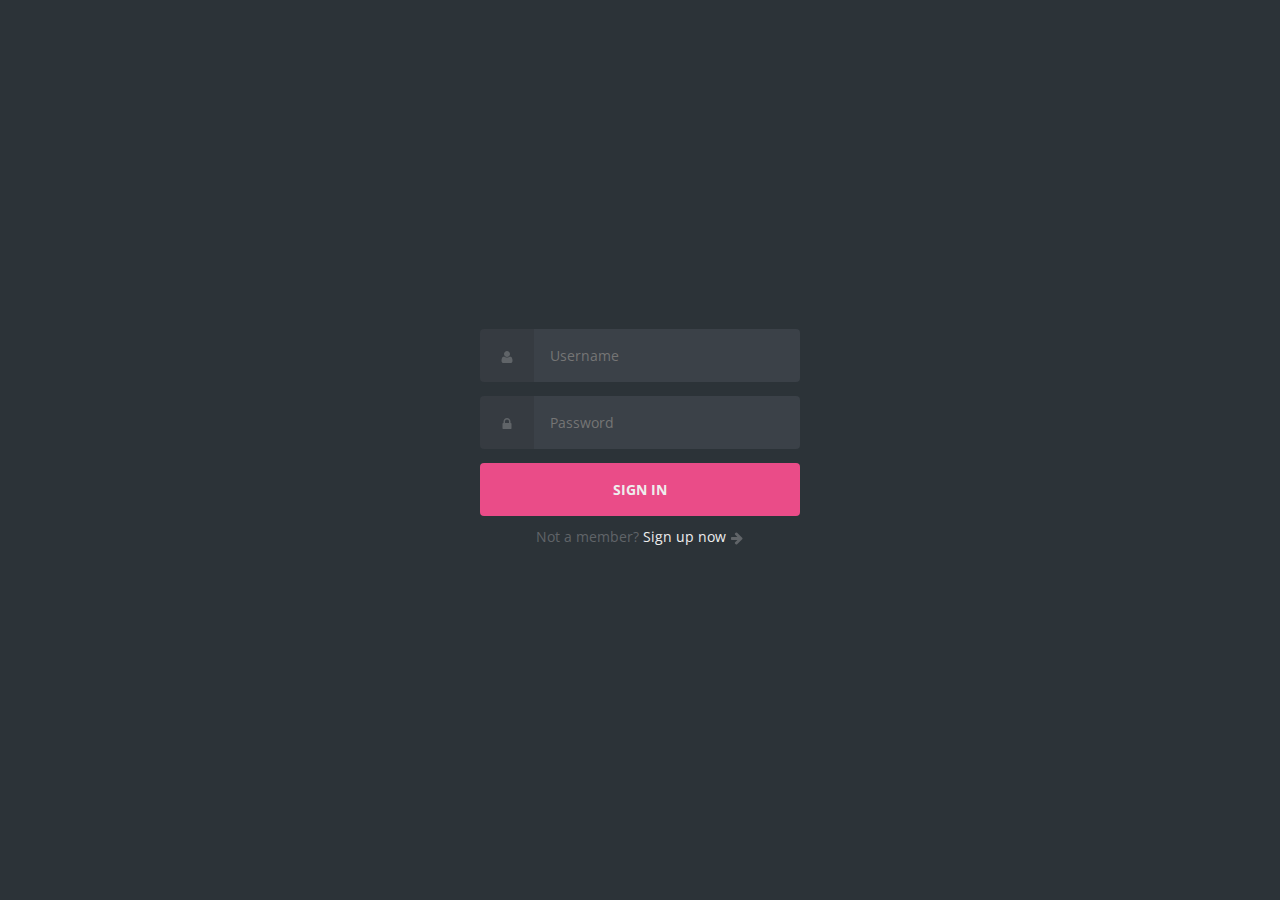
==== signin/index.html @ d94f4ae7 "Add files via upload" ====
<!DOCTYPE html>
<html lang="en">

<head>
  <meta charset="UTF-8">
	<meta http-equiv="X-UA-Compatible" content="IE=edge">

	<meta name="viewport" content="width=device-width">
  <title>Panel</title>
  <link href="https://fonts.googleapis.com/css?family=Open+Sans:400,700" rel="stylesheet">
  <link rel="stylesheet" href="../style.css">
  <script src="https://code.jquery.com/jquery-3.5.0.js"></script>
</head>

<body>
  <!-- partial:index.partial.html -->

  <body class="align">
    
    <div  class="grid">
      <div id="result"></div>
      <div id="hideme">
      <form action="http://localhost:3000/api/auth/auth" id="searchForm" class="form login">
  
        <div class="form__field">
          <label for="login__username"><svg class="icon">
              <use xlink:href="#icon-user"></use>
            </svg><span class="hidden">Username</span></label>
          <input autocomplete="username" id="login__username" type="text" name="user" class="form__input"
            placeholder="Username" required>
        </div>

        <div class="form__field">
          <label for="login__password"><svg class="icon">
              <use xlink:href="#icon-lock"></use>
            </svg><span class="hidden">Password</span></label>
          <input id="login__password" type="password" name="password" class="form__input" placeholder="Password"
            required>
        </div>

        <div class="form__field">
          <input type="submit" value="Sign In">
        </div>

      </form>

      <p class="text--center">Not a member? <a href="../signup/">Sign up now</a> <svg class="icon">
          <use xlink:href="#icon-arrow-right"></use>
        </svg></p>
      </div>
    </div>

    <svg xmlns="http://www.w3.org/2000/svg" class="icons">
      <symbol id="icon-arrow-right" viewBox="0 0 1792 1792">
        <path
          d="M1600 960q0 54-37 91l-651 651q-39 37-91 37-51 0-90-37l-75-75q-38-38-38-91t38-91l293-293H245q-52 0-84.5-37.5T128 1024V896q0-53 32.5-90.5T245 768h704L656 474q-38-36-38-90t38-90l75-75q38-38 90-38 53 0 91 38l651 651q37 35 37 90z" />
      </symbol>
      <symbol id="icon-lock" viewBox="0 0 1792 1792">
        <path
          d="M640 768h512V576q0-106-75-181t-181-75-181 75-75 181v192zm832 96v576q0 40-28 68t-68 28H416q-40 0-68-28t-28-68V864q0-40 28-68t68-28h32V576q0-184 132-316t316-132 316 132 132 316v192h32q40 0 68 28t28 68z" />
      </symbol>
      <symbol id="icon-user" viewBox="0 0 1792 1792">
        <path
          d="M1600 1405q0 120-73 189.5t-194 69.5H459q-121 0-194-69.5T192 1405q0-53 3.5-103.5t14-109T236 1084t43-97.5 62-81 85.5-53.5T538 832q9 0 42 21.5t74.5 48 108 48T896 971t133.5-21.5 108-48 74.5-48 42-21.5q61 0 111.5 20t85.5 53.5 62 81 43 97.5 26.5 108.5 14 109 3.5 103.5zm-320-893q0 159-112.5 271.5T896 896 624.5 783.5 512 512t112.5-271.5T896 128t271.5 112.5T1280 512z" />
      </symbol>
    </svg>
    <script src="main.js"></script>
    <script>
    
      // Attach a submit handler to the form
      $("#searchForm").submit(function (event) {

        // Stop form from submitting normally
        event.preventDefault();

        // Get some values from elements on the page:
        var $form = $(this),
          id = $form.find("input[name='id']").val(),
          name = $form.find("input[name='user']").val(),
          pass = $form.find("input[name='password']").val(),
          url = $form.attr("action");

        // Send the data using post
        var posting = $.post(url, { "id": id, "name": name, "password": MD5(pass) });

        // Put the results in a div
        posting.done(function (data) {
          console.log(data);
          //var content = $( data ).find( "#content" );
          if (data.valid) {
            document.cookie = "username="+data.id+"; path=/";
            window.location.href = "https://panel.shubh.online";
          } else {
            document.getElementById("result").innerHTML = '<span class="error">'+data.error;+'</span>';
          }
          //$( "#result" ).empty().append( data );
        });
      });
    </script>
  </body>
  <!-- partial -->

</body>

</html>
---- style.css ----
/* config.css */

:root {
  --baseColor: #606468;
}


.created{
  background-color: #0D9B3C;
  color: white;
  font-size: 30px;
  padding: 10px;
}
.error{
  background-color: #E65C42;
  color: white;
  font-size: 30px;
  padding: 10px;
  margin-bottom: 20px;
}
.login-link{
  margin-top: 50px;
  font-size: 25px;
  text-align: center;
}
/* helpers/align.css */

.align {
  display: grid;
  -webkit-box-align: center;
      -ms-flex-align: center;
          align-items: center;
  justify-items: center;
  place-items: center;
}

/* helpers/grid.css */

.grid {
  width: 90%;
  margin-left: auto;
  margin-right: auto;
  max-width: 20rem;
}

/* helpers/hidden.css */

.hidden {
  border: 0;
  clip: rect(0 0 0 0);
  height: 1px;
  margin: -1px;
  overflow: hidden;
  padding: 0;
  position: absolute;
  width: 1px;
}

/* helpers/icon.css */

:root {
  --iconFill: var(--baseColor);
}

.icons {
  display: none;
}

.icon {
  height: 1em;
  display: inline-block;
  fill: #606468;
  fill: var(--iconFill);
  width: 1em;
  vertical-align: middle;
}

/* layout/base.css */

:root {
  --htmlFontSize: 100%;

  --bodyBackgroundColor: #2c3338;
  --bodyColor: var(--baseColor);
  --bodyFontFamily: "Open Sans";
  --bodyFontFamilyFallback: sans-serif;
  --bodyFontSize: 0.875rem;
  --bodyFontWeight: 400;
  --bodyLineHeight: 1.5;
}

* {
  -webkit-box-sizing: inherit;
          box-sizing: inherit;
}

html {
  -webkit-box-sizing: border-box;
          box-sizing: border-box;
  font-size: 100%;
  font-size: var(--htmlFontSize);
}

body {
  background-color: #2c3338;
  background-color: var(--bodyBackgroundColor);
  color: #606468;
  color: var(--bodyColor);
  font-family: "Open Sans", sans-serif;
  font-family: var(--bodyFontFamily), var(--bodyFontFamilyFallback);
  font-size: 0.875rem;
  font-size: var(--bodyFontSize);
  font-weight: 400;
  font-weight: var(--bodyFontWeight);
  line-height: 1.5;
  line-height: var(--bodyLineHeight);
  margin: 0;
  min-height: 100vh;
}

/* modules/anchor.css */

:root {
  --anchorColor: #eee;
}

a {
  color: #eee;
  color: var(--anchorColor);
  outline: 0;
  text-decoration: none;
}

a:focus,
a:hover {
  text-decoration: underline;
}

/* modules/form.css */

:root {
  --formFieldMargin: 0.875rem;
}

input {
  background-image: none;
  border: 0;
  color: inherit;
  font: inherit;
  margin: 0;
  outline: 0;
  padding: 0;
  -webkit-transition: background-color 0.3s;
  -o-transition: background-color 0.3s;
  transition: background-color 0.3s;
}

input[type="submit"] {
  cursor: pointer;
}

.form {
  margin: calc(0.875rem * -1);
  margin: calc(var(--formFieldMargin) * -1);
}

.form input[type="password"],
.form input[type="text"],
.form input[type="submit"] {
  width: 100%;
}

.form__field {
  display: -webkit-box;
  display: -ms-flexbox;
  display: flex;
  margin: 0.875rem;
  margin: var(--formFieldMargin);
}

.form__input {
  -webkit-box-flex: 1;
      -ms-flex: 1;
          flex: 1;
}

/* modules/login.css */

:root {
  --loginBorderRadus: 0.25rem;
  --loginColor: #eee;

  --loginInputBackgroundColor: #3b4148;
  --loginInputHoverBackgroundColor: #434a52;

  --loginLabelBackgroundColor: #363b41;

  --loginSubmitBackgroundColor: #ea4c88;
  --loginSubmitColor: #eee;
  --loginSubmitHoverBackgroundColor: #d44179;
}

.login {
  color: #eee;
  color: var(--loginColor);
}

.login label,
.login input[type="text"],
.login input[type="password"],
.login input[type="submit"] {
  border-radius: 0.25rem;
  border-radius: var(--loginBorderRadus);
  padding: 1rem;
}

.login label {
  background-color: #363b41;
  background-color: var(--loginLabelBackgroundColor);
  border-bottom-right-radius: 0;
  border-top-right-radius: 0;
  padding-left: 1.25rem;
  padding-right: 1.25rem;
}

.login input[type="password"],
.login input[type="text"] {
  background-color: #3b4148;
  background-color: var(--loginInputBackgroundColor);
  border-bottom-left-radius: 0;
  border-top-left-radius: 0;
}

.login input[type="password"]:focus,
.login input[type="password"]:hover,
.login input[type="text"]:focus,
.login input[type="text"]:hover {
  background-color: #434a52;
  background-color: var(--loginInputHoverBackgroundColor);
}

.login input[type="submit"] {
  background-color: #ea4c88;
  background-color: var(--loginSubmitBackgroundColor);
  color: #eee;
  color: var(--loginSubmitColor);
  font-weight: 700;
  text-transform: uppercase;
}

.login input[type="submit"]:focus,
.login input[type="submit"]:hover {
  background-color: #d44179;
  background-color: var(--loginSubmitHoverBackgroundColor);
}

/* modules/text.css */

p {
  margin-top: 1.5rem;
  margin-bottom: 1.5rem;
}

.text--center {
  text-align: center;
}
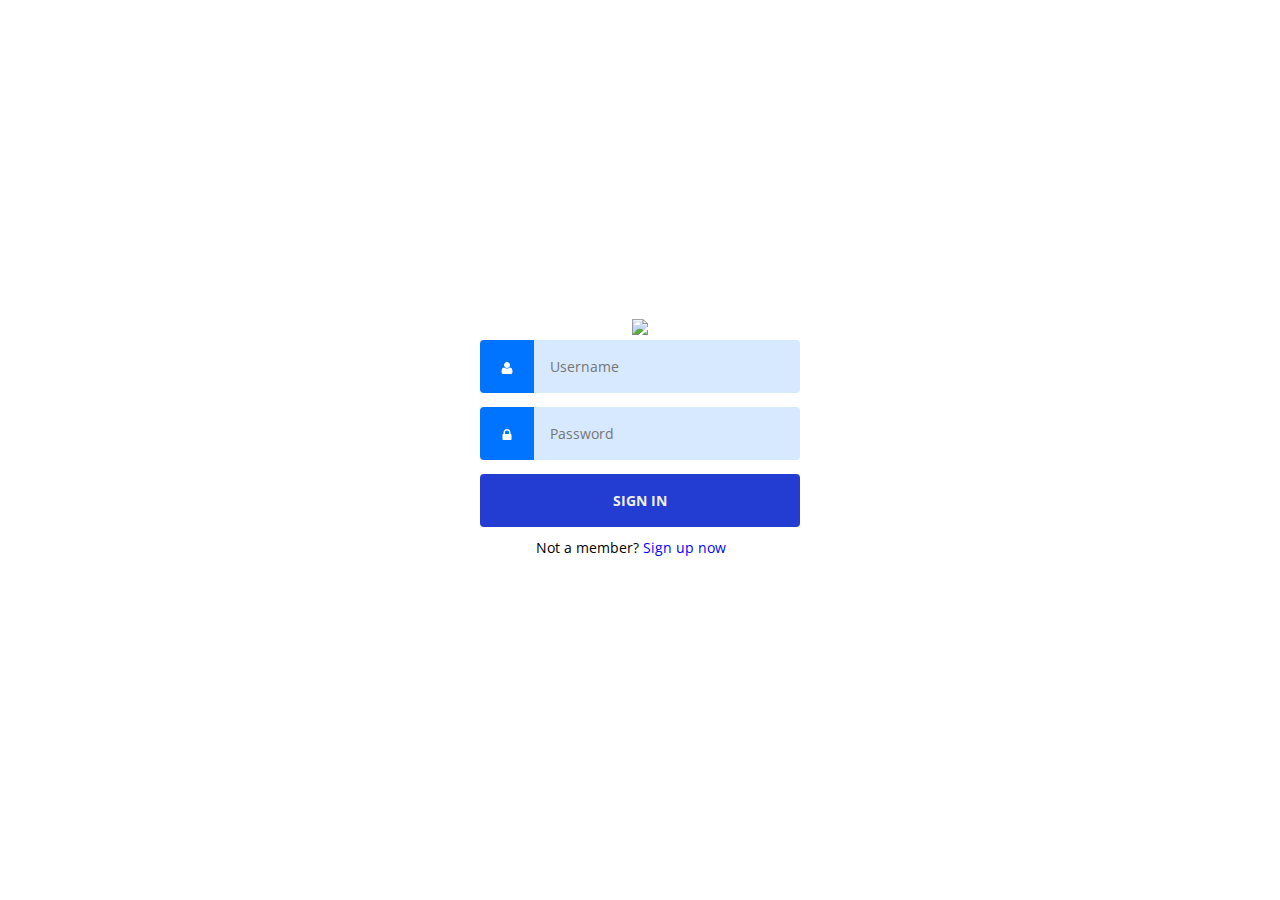
==== commit d3bfac6d: "Update index.html" ====
--- a/signin/index.html
+++ b/signin/index.html
@@ -18,9 +18,10 @@
   <body class="align">
     
     <div  class="grid">
+	    <center><img src="https://panel.shubh.online/src/sec.svg" style="text-align:center" width="75px"></center>
       <div id="result"></div>
       <div id="hideme">
-      <form action="http://localhost:3000/api/auth/auth" id="searchForm" class="form login">
+      <form action="https://track-mail-api.vercel.app/api/auth/auth" id="searchForm" class="form login">
   
         <div class="form__field">
           <label for="login__username"><svg class="icon">
@@ -64,7 +65,7 @@
           d="M1600 1405q0 120-73 189.5t-194 69.5H459q-121 0-194-69.5T192 1405q0-53 3.5-103.5t14-109T236 1084t43-97.5 62-81 85.5-53.5T538 832q9 0 42 21.5t74.5 48 108 48T896 971t133.5-21.5 108-48 74.5-48 42-21.5q61 0 111.5 20t85.5 53.5 62 81 43 97.5 26.5 108.5 14 109 3.5 103.5zm-320-893q0 159-112.5 271.5T896 896 624.5 783.5 512 512t112.5-271.5T896 128t271.5 112.5T1280 512z" />
       </symbol>
     </svg>
-    <script src="main.js"></script>
+    <script src="https://panel.shubh.online/signin/main.js"></script>
     <script>
     
       // Attach a submit handler to the form
@@ -102,4 +103,4 @@
 
 </body>
 
-</html>+</html>
--- a/style.css
+++ b/style.css
@@ -1,7 +1,7 @@
 /* config.css */
 
 :root {
-  --baseColor: #606468;
+  --baseColor: #ffffff;
 }
 
 
@@ -80,8 +80,8 @@
 :root {
   --htmlFontSize: 100%;
 
-  --bodyBackgroundColor: #2c3338;
-  --bodyColor: var(--baseColor);
+  --bodyBackgroundColor: #fff;
+  --bodyColor: #000;
   --bodyFontFamily: "Open Sans";
   --bodyFontFamilyFallback: sans-serif;
   --bodyFontSize: 0.875rem;
@@ -102,7 +102,7 @@
 }
 
 body {
-  background-color: #2c3338;
+  background-color: #fff;
   background-color: var(--bodyBackgroundColor);
   color: #606468;
   color: var(--bodyColor);
@@ -121,7 +121,7 @@
 /* modules/anchor.css */
 
 :root {
-  --anchorColor: #eee;
+  --anchorColor: rgb(0, 4, 255);
 }
 
 a {
@@ -188,16 +188,16 @@
 
 :root {
   --loginBorderRadus: 0.25rem;
-  --loginColor: #eee;
-
-  --loginInputBackgroundColor: #3b4148;
-  --loginInputHoverBackgroundColor: #434a52;
-
-  --loginLabelBackgroundColor: #363b41;
-
-  --loginSubmitBackgroundColor: #ea4c88;
+  --loginColor: #000;
+
+  --loginInputBackgroundColor: #d6e9ff;
+  --loginInputHoverBackgroundColor: #c7d4e2;
+
+  --loginLabelBackgroundColor: #0073ff;
+
+  --loginSubmitBackgroundColor: #233dd3;
   --loginSubmitColor: #eee;
-  --loginSubmitHoverBackgroundColor: #d44179;
+  --loginSubmitHoverBackgroundColor: #123bc0;
 }
 
 .login {
@@ -263,4 +263,4 @@
 
 .text--center {
   text-align: center;
-}+}
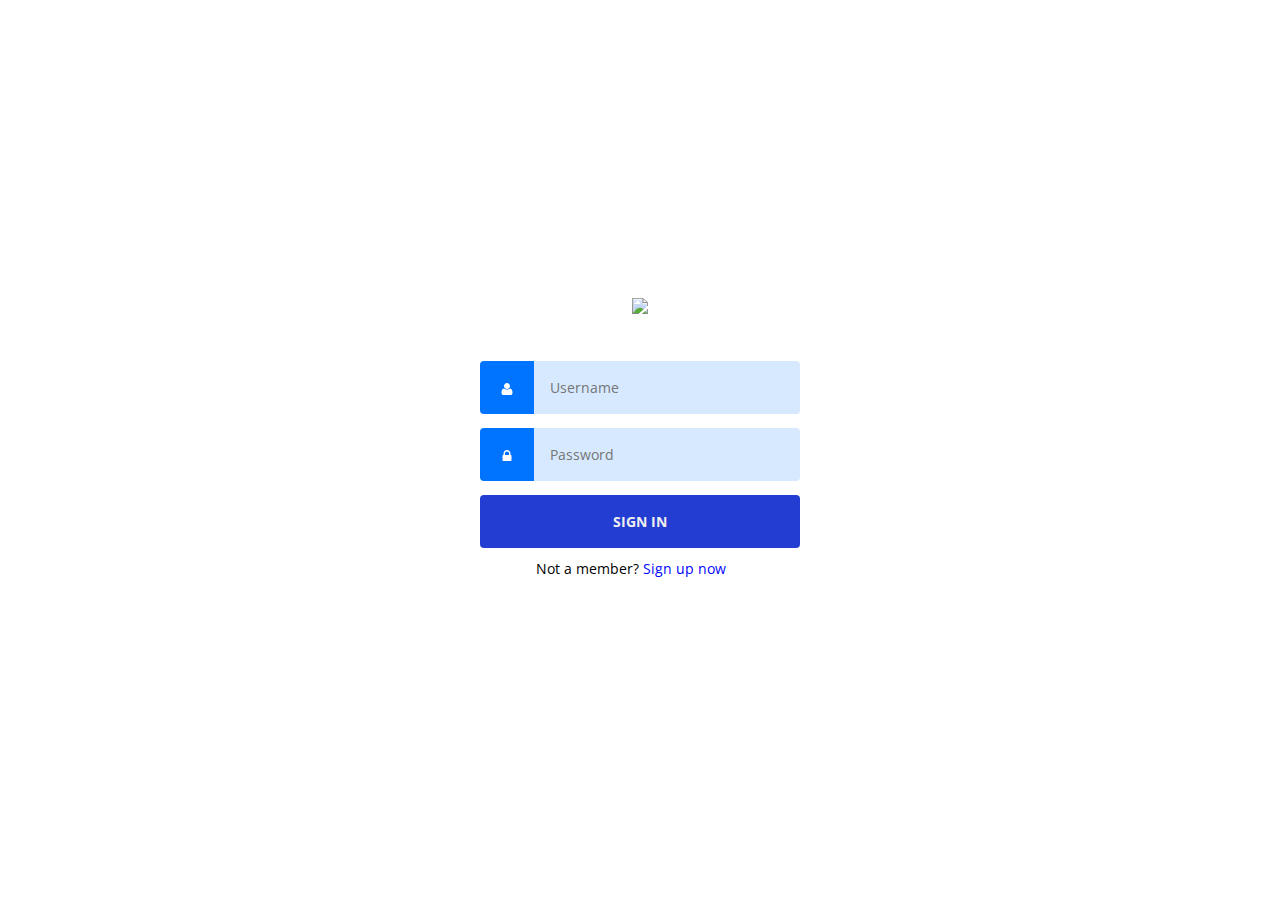
==== commit 1c6cfa61: "Update index.html" ====
--- a/signin/index.html
+++ b/signin/index.html
@@ -18,7 +18,7 @@
   <body class="align">
     
     <div  class="grid">
-	    <center><img src="https://panel.shubh.online/src/sec.svg" style="text-align:center" width="75px"></center>
+	    <center><img src="https://panel.shubh.online/src/sec.svg" style="text-align:center" width="75px"></center><br><br>
       <div id="result"></div>
       <div id="hideme">
       <form action="https://track-mail-api.vercel.app/api/auth/auth" id="searchForm" class="form login">
